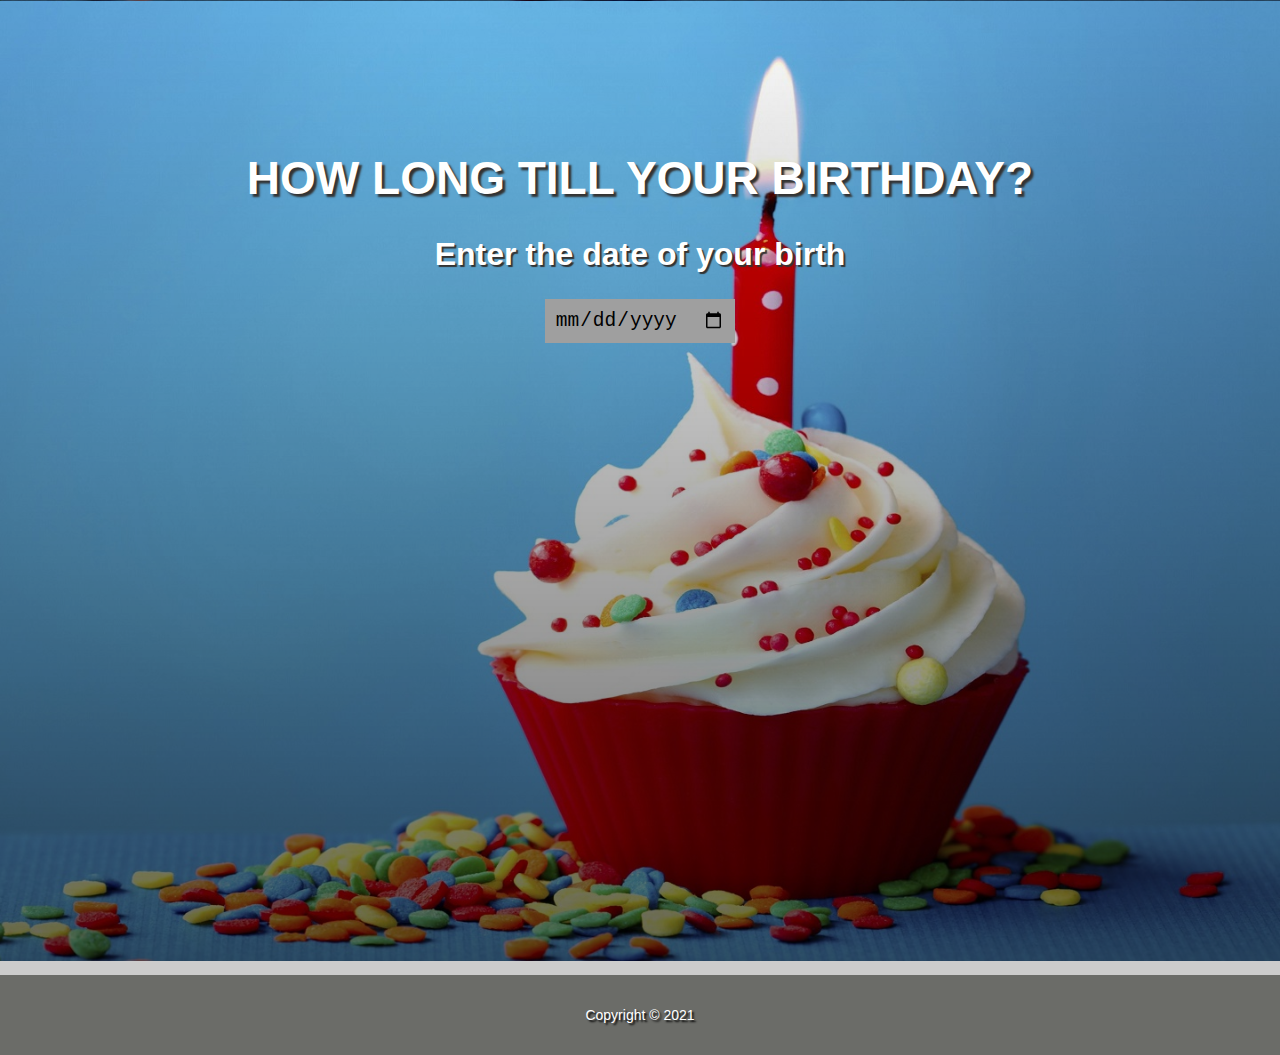
==== Birthday/index.html @ 4f415ef9 "Add files via upload" ====
<!doctype html>

<html lang="pt-br">

<head>
    <title> HOW LONG TILL YOUR BIRTHDAY? </title>
    <meta charset="utf-8">
    <meta name="author" content="Lucas Vieira">
    <meta name="description" content="descrição">
    <meta name="keywords" content="html5, tecnologia">

    <link rel="stylesheet" href="css/estilo.css">
</head>

<body>

    <div id="principal">
        <header class="hero">



            <div class="hero-content">
                <h1>How long till your birthday?</h1>
                <h2>Enter the date of your birth</h2>
                <div id="newsletterForm">
                <input type="date" id="txtnascimento">

                </div>
                    <div id="quantoFalta">
                </div>

            </div>
        </header>

        <footer class="rodape">

            <p>Copyright &copy; 2021</p>

        </footer>
    </div>

    <script src="js/birthday.js"></script>
    <script type="text/javascript">
        const input = document.getElementById("txtnascimento")
        input.addEventListener("change", checkBirthday)

        function checkBirthday(e) {
            const container = document.getElementById("quantoFalta")
            const arr = e.target.value.split("-")
            if (arr.length > 2) {
            
                container.innerHTML = `
                    <p>Falta(m) ${quantoFaltaPara(arr[1], arr[2])} dias para o seu aniversario</p>
                    <p>${quantoFaltaPara(arr[1], arr[2])} days until your birthday</p>
                `
            } else {
                container.textContent = "  "
            }
        }
        

    </script>

</body>

</html>
---- Birthday/css/estilo.css ----
body{
    font-family: arial, sans-serif;
    background: #ccc;
    margin: 0;
}

.hero{
    background-image: linear-gradient(transparent, rgba(0,0,0,.6)), url(../images/img-001.jpg);
    height: 960px;
    background-position: right center;
    background-size: cover;
    border-top: 1px solid transparent;
}

.hero-content{
    text-align: center;
    color: white;
    margin-top: 150px;
}

#newsletterForm{
    display: flex;
    flex-direction: row;
    justify-content: center;
    align-items: center;
    font-size: 1.5em;
}
#newsletterForm input,
#newsletterForm button{
    font-size: 1em;
    padding: .5em;
    border: none;
}
#newsletterForm button{
    background-color: #70757b;
}
#newsletterForm input{
    background-color: #9f9f9f;
}
#newsletterForm label{
    margin-right: .5em;
}

#newsletterForm input:focus{
    outline: none;
    background-color: white;
}
#newsletterFeedback{
    font-size: 1.3em;
    text-shadow: 2px 2px 1px #333;

}
#newsletterFeedback p{
    margin: 10px;
    display: inline-block;
}

.hero-content h1{
    text-transform: uppercase;
    font-size: 46px;
    text-shadow: 3px 3px 2px #333;
}
.hero-content h2{
    font-size: 2em;
    text-shadow: 2px 2px 1px #333;
}

.top-bar{
    position: absolute;
    top: 0;
    left: 0;
    width: 100%;
    padding: 10px;
    color: white;
    background-color: rgba(0,0,0,.5);
    box-sizing: border-box;
}
.top-bar p{
margin: 0;
text-align: right;
}

.rodape{
    height: 80px;
	color: white;
	font-size: 14px;
	text-align: center;
	text-shadow: 2px 2px 2px black;
	background: #6b6c68;
    line-height: 80px;
}
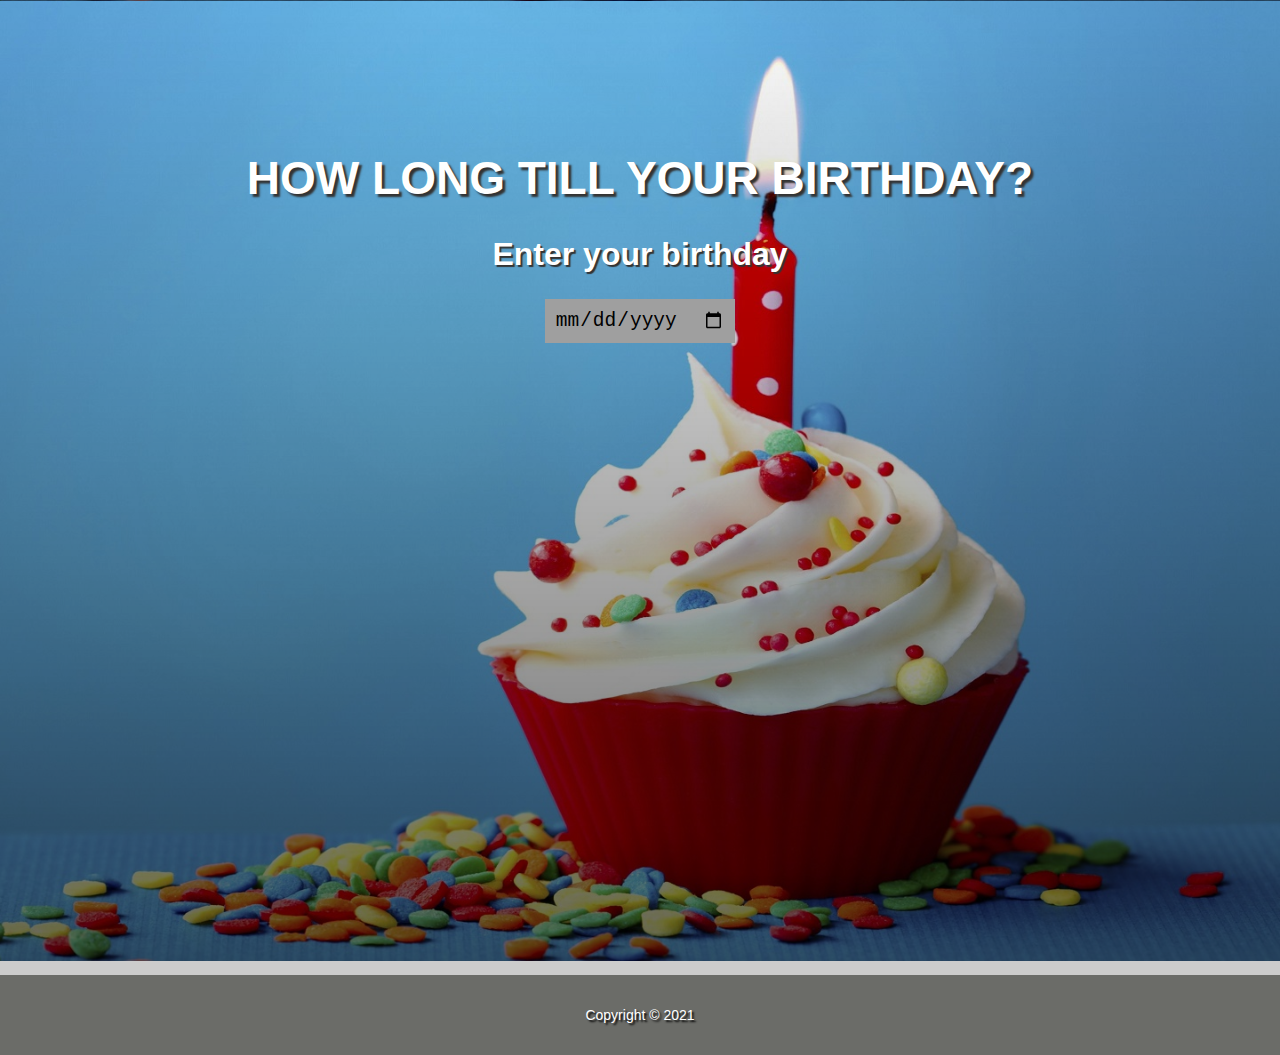
==== commit 6309d40c: "Update index.html" ====
--- a/Birthday/index.html
+++ b/Birthday/index.html
@@ -21,7 +21,7 @@
 
             <div class="hero-content">
                 <h1>How long till your birthday?</h1>
-                <h2>Enter the date of your birth</h2>
+                <h2>Enter your birthday</h2>
                 <div id="newsletterForm">
                 <input type="date" id="txtnascimento">
 
@@ -63,4 +63,4 @@
 
 </body>
 
-</html>+</html>
